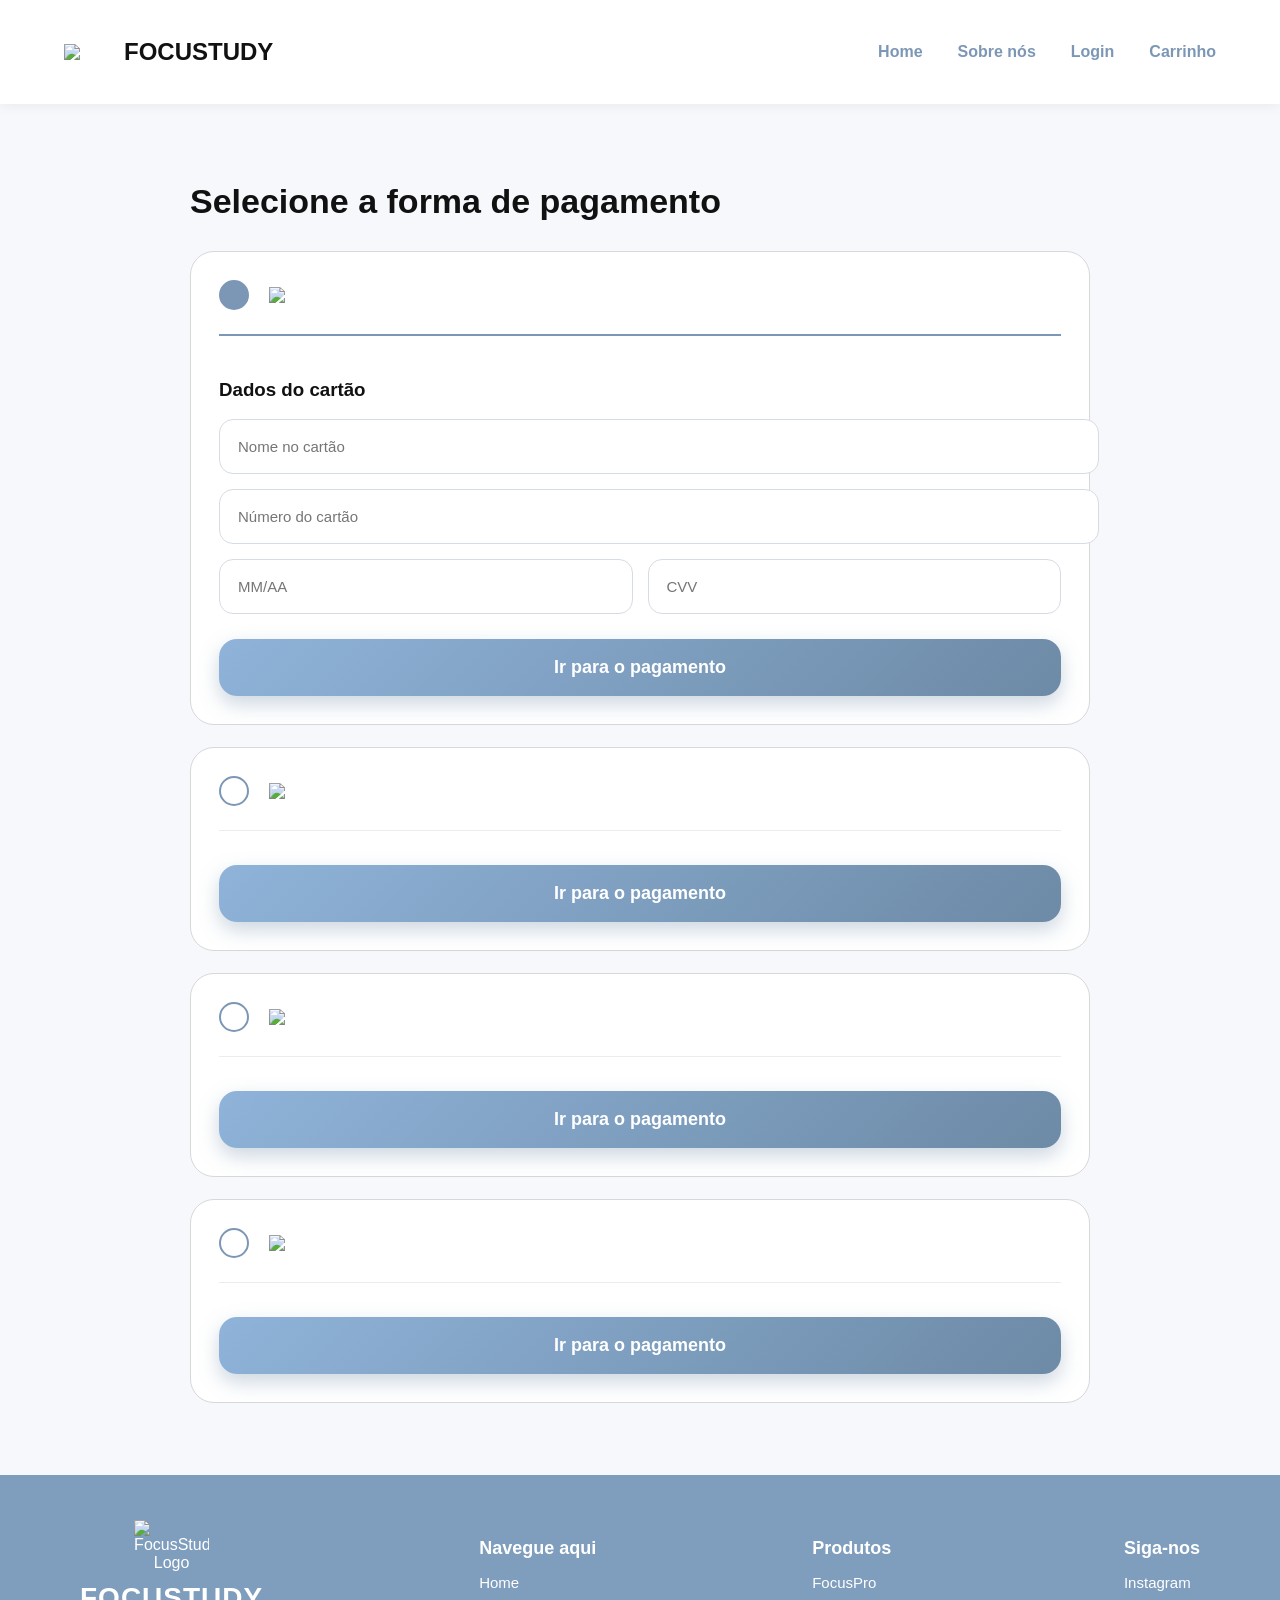
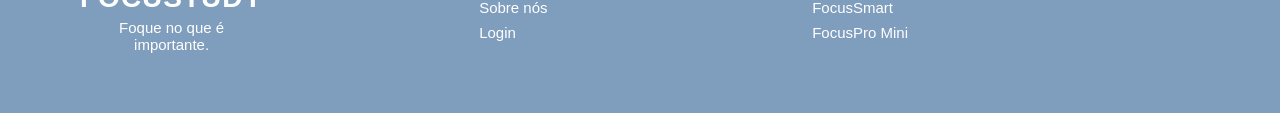
==== finalizar.html @ 6722fda0 "Espaçamento no botão de adicionar ao carrinho" ====
<!DOCTYPE html>
<html lang="pt-br">
<head>
<meta charset="UTF-8">
<title>Finalizar</title>
<link rel="stylesheet" href="style.css">
<link href="https://fonts.googleapis.com/css2?family=Material+Symbols+Outlined" rel="stylesheet" />
</head>
 
<body>
 
<header class="header1">

<div class="header2">

<a href="index.html" class="header3">

<img
src="https://image2url.com/r2/default/images/1775747721974-1a7423b3-3193-44bb-9f19-59d77fd66a60.png"
class="header4">

<h2>
FOCUSTUDY
</h2>

</a>

<nav class="header5">

<a href="index.html">
Home
</a>

<a href="sobrenos.html">
Sobre nós
</a>

<a href="login.html">
Login
</a>

<a href="carrinho.html">
Carrinho
</a>

</nav>

</div>

</header>

 
<section class="final1">

<div class="final2">

<h2 class="finalTitulo">
Selecione a forma de pagamento
</h2>

<form action="finalizarcompra2.html">

<!-- CARTÃO -->

<label class="payBox">

<input
type="radio"
name="pagamento"
checked
class="radioInput">

<div class="payTop">

<div class="radioCustom"></div>

<div class="payImgs">

<img
src="https://cdn.phototourl.com/member/2026-05-28-a95327ff-5bb4-49ed-b5f1-e900c1433344.png"
class="payImg">


</div>

</div>

<div class="payContent">

<h3>
Dados do cartão
</h3>

<input
type="text"
placeholder="Nome no cartão"
required>

<input
type="text"
placeholder="Número do cartão"
required>

<div class="linhaPay">

<input
type="text"
placeholder="MM/AA"
required>

<input
type="text"
placeholder="CVV"
required>

</div>

<button
type="button"
class="payBtn"
onclick="window.location.href='finalizarcompra2.html'">

Ir para o pagamento

</button>

</div>

</label>

<!-- PIX -->

<label class="payBox">

<input
type="radio"
name="pagamento"
class="radioInput">

<div class="payTop">

<div class="radioCustom"></div>

<div class="payImgs">

<img
src="https://cdn.phototourl.com/member/2026-05-28-9f060eee-b163-490e-8f22-2beee12bfef0.png"
class="payImg">


</div>

</div>

<div class="payContent">

<button
type="button"
class="payBtn"
onclick="window.location.href='qrcode.html'">

Ir para o pagamento

</button>

</div>

</label>

<!-- PAYPAL -->

<label class="payBox">

<input
type="radio"
name="pagamento"
class="radioInput">

<div class="payTop">

<div class="radioCustom"></div>

<div class="payImgs">

<img
src="https://cdn.phototourl.com/member/2026-05-28-2b89ede1-9bfa-4c7f-a472-0168a4b62f0a.png"
class="payImg">

</div>

</div>

<div class="payContent">

<button
type="button"
class="payBtn"
onclick="window.location.href='qrcode.html'">

Ir para o pagamento

</button>

</div>

</label>

<!-- BOLETO -->

<label class="payBox">

<input
type="radio"
name="pagamento"
class="radioInput">

<div class="payTop">

<div class="radioCustom"></div>

<div class="payImgs">

<img
src="https://cdn.phototourl.com/member/2026-05-28-5e179c62-6ebf-4b62-8ef7-0dda43abeba9.png"
class="payImg">

</div>

</div>

<div class="payContent">

<button
type="button"
class="payBtn"
onclick="window.location.href='boleto.html'">

Ir para o pagamento

</button>

</div>

</label>


</form>

</div>

</section>
 
<footer class="footer">
  <div class="footer-container">

    <!-- Logo -->
    <div class="footer-logo">
      <img src="https://image2url.com/r2/default/images/1775747721974-1a7423b3-3193-44bb-9f19-59d77fd66a60.png" alt="FocusStudy Logo">
      <h2>FOCUSTUDY</h2>
      <p>
    Foque no que é <br>
    <span>importante.</span>
  </p>
    </div>

    <!-- Navegação -->
    <div class="footer-links">
      <h3>Navegue aqui</h3>
      <a href="index.html">Home</a>
      <a href="sobrenos.html">Sobre nós</a>
      <a href="login.html">Login</a>
    </div>

    <!-- Produtos -->
    <div class="footer-links">
      <h3>Produtos</h3>
      <a href="visualizador1.html">FocusPro</a>
      <a href="visualizador2.html">FocusSmart</a>
      <a href="visualizador3.html">FocusPro Mini</a>
    </div>

    <!-- Redes Sociais -->
    <div class="footer-links">
      <h3>Siga-nos</h3>
      <a href="https://www.instagram.com/ffocustudy?igsh=MXkwdmdidjVpazJoOA==">Instagram</a>
    </div>

  </div>
</footer>

<script src="script.js"></script>

</body>
</html>
---- style.css ----
body{
    margin:0;
    font-family:Arial, Helvetica, sans-serif;
    background:#f6f8fb;
}

.login1,
.cadastro1{
    margin:0;
    padding:0;
    min-height:100vh;

    display:flex;
    justify-content:center;
    align-items:center;

    overflow:hidden;

    background:
    linear-gradient(135deg,#6d8aa6,#9bb8d3);

    font-family:Arial, Helvetica, sans-serif;

    position:relative;
}

.login2,
.cadastro2{
    width:300px;
    height:300px;

    background:white;

    opacity:0.1;

    border-radius:50%;

    position:absolute;

    top:-100px;
    left:-100px;
}

.login3,
.cadastro3{
    width:250px;
    height:250px;

    background:white;

    opacity:0.1;

    border-radius:50%;

    position:absolute;

    bottom:-80px;
    right:-80px;
}

.login4,
.cadastro4{
    width:100%;
    max-width:430px;

    background:white;

    padding:45px;

    border-radius:30px;

    text-align:center;

    box-shadow:0 10px 40px rgba(0,0,0,0.2);

    z-index:2;
}

.login5,
.cadastro5{
    display:flex;
    align-items:center;
    justify-content:center;
    gap:15px;
}

.login6,
.cadastro6{
    width:65px;
}

.login5 h1,
.cadastro5 h1{
    color:#4a6b8a;
}

.login7,
.cadastro7{
    color:#777;
    margin-bottom:25px;
}

.login8,
.cadastro8{
    color:#666;
    margin-bottom:25px;
}

.login9,
.cadastro9{
    position:relative;
    margin-bottom:20px;
}

.login10{
    position:absolute;
    left:15px;
    top:14px;
    color:#888;
}

.login11,
.cadastro10{
    width:100%;

    padding:16px 16px 16px 50px;

    border-radius:14px;

    border:1px solid #ccc;

    box-sizing:border-box;

    outline:none;

    transition:0.3s;
}

.login11:focus,
.cadastro10:focus{
    border-color:#6d8aa6;
    box-shadow:0 0 10px rgba(109,138,166,0.3);
}

.login12,
.cadastro11{
    position:absolute;

    right:15px;
    top:15px;

    cursor:pointer;
    color:gray;
}

.login13,
.cadastro12{
    width:100%;

    padding:16px;

    border:none;

    border-radius:15px;

    background:
    linear-gradient(135deg,#6d8aa6,#8fb3d9);

    color:white;

    font-size:16px;

    cursor:pointer;

    transition:0.3s;
}

.login13:hover,
.cadastro12:hover{
    transform:translateY(-2px);
}

.login14,
.cadastro13{
    width:100%;
    height:1px;
    background:#ddd;
    margin:25px 0;
}

.login15,
.cadastro14{
    color:#666;
}

.login15 a,
.cadastro14 a{
    text-decoration:none;
    color:#4a6b8a;
    font-weight:bold;
}

.login16,
.cadastro15{
    margin-top:20px;
    color:#999;
    font-size:13px;
}

@media(max-width:480px){

.login4,
.cadastro4{
    width:85%;
    padding:35px 25px;
}

.login6,
.cadastro6{
    width:50px;
}

.login5 h1,
.cadastro5 h1{
    font-size:24px;
}

}

.footer {
  background-color: #7f9dbc;
  padding: 45px 80px;
  color: white;
  font-family: Arial, sans-serif;
}

.footer-container {
  display: flex;
  justify-content: space-between;
  align-items: flex-start;
  flex-wrap: wrap;
  gap: 50px;
}

/* LOGO */

.footer-logo {
  display: flex;
  flex-direction: column;
  align-items: center;
  text-align: center;
}

.footer-logo img {
  width: 75px;
  margin-bottom: 10px;
}

.footer-logo h2 {
  font-size: 28px;
  margin: 0;
  font-weight: bold;
  letter-spacing: 1px;
}

.footer-logo p {
  margin-top: 5px;
  font-size: 15px;
}

/* LINKS */

.footer-links {
  display: flex;
  flex-direction: column;
}

.footer-links h3 {
  margin-bottom: 15px;
  font-size: 18px;
  font-weight: bold;
}

.footer-links a {
  color: white;
  text-decoration: none;
  margin-bottom: 8px;
  font-size: 15px;
  transition: 0.3s;
}

.footer-links a:hover {
  opacity: 0.8;
}

/* RESPONSIVO */

@media (max-width: 768px) {

  .footer {
    padding: 40px 30px;
  }

  .footer-container {
    flex-direction: column;
    align-items: center;
    text-align: center;
  }

  .footer-links {
    align-items: center;
  }
}

.header1{
    background:white;
    box-shadow:0 2px 12px rgba(0,0,0,0.06);
    position:sticky;
    top:0;
    z-index:999;
}

.header2{
    width:90%;
    margin:auto;

    display:flex;
    justify-content:space-between;
    align-items:center;

    padding:18px 0;
}

.header3{
    display:flex;
    align-items:center;
    gap:10px;

    text-decoration:none;
    color:#111;
}

.header4{
    width:50px;
    object-fit:contain;
}

.header5{
    display:flex;
    align-items:center;
    gap:35px;
}

.header5 a{
    text-decoration:none;
    color:#7c97b6;
    font-weight:600;
    transition:0.3s;
}

.header5 a:hover{
    color:#4d6f96;
    transform:translateY(-2px);
}

.home1{
    width:90%;
    margin:auto;

    min-height:90vh;

    display:flex;
    justify-content:space-between;
    align-items:center;

    gap:40px;

    overflow:hidden;
}

.home2{
    width:42%;
    z-index:2;
}

.home3{
    color:#7c97b6;
    font-weight:bold;
    font-size:15px;
}

.home4{
    font-size:72px;
    line-height:1.08;
    color:#1b1b1b;
    margin:15px 0;
}

.home5{
    color:#666;
    line-height:1.8;
    width:80%;
    font-size:16px;
}

.home6{
    border:none;

    background:
    linear-gradient(
    135deg,
    #8fb3d9,
    #6d8aa6
    );

    color:white;

    padding:18px 35px;

    border-radius:50px;

    cursor:pointer;

    margin-top:20px;

    font-size:16px;
    font-weight:bold;

    transition:0.3s;

    box-shadow:
    0 8px 20px
    rgba(109,138,166,0.35);
}

.home6:hover{
    transform:translateY(-4px);
}

.home7{
    width:58%;

    display:flex;
    justify-content:flex-end;
    align-items:center;
}

.home8{
    width:120%;
    max-width:none;

    object-fit:contain;

    transform:translateX(40px);
}

.home9{
    width:95%;
    margin:auto;
    padding:70px 0;
}

.home10{
    text-align:center;
}

.home11{
    font-size:38px;
    color:#111;
    margin-bottom:10px;
}

.home12{
    color:#666;
    font-size:15px;
}

.home13{
    background:#dce4ee;

    border-radius:30px;

    padding:60px 40px;

    margin-top:25px;

    display:flex;
    justify-content:center;
    align-items:flex-end;

   

    flex-wrap:wrap;
}

.home14{
    width:100%;
    max-width:450px;

    object-fit:contain;

    transition:0.35s;

    cursor:pointer;

}


.home14:hover{
    transform:translateY(-8px);
}

.home15{
    width:88%;
    margin:45px auto 0;

    background:#dce4ee;

    border-radius:25px;

    display:flex;
    justify-content:space-around;
    align-items:center;

    padding:25px;

}

.home16{
    display:flex;
    align-items:flex-start;
    gap:12px;
}

.home17{
    width:100px;
    height:auto;
    object-fit:contain;
}

.home16 h3{
    margin:0;
    color:#111;
}

.home16 p{
    color:#555;
    font-size:13px;
    line-height:1.5;
    margin-top:5px;
}

.home18{
    text-align:center;
    margin-top:25px;
}

.home18 p{
    background:#dce4ee;

    display:inline-block;

    padding:10px 30px;

    border-radius:30px;

    font-weight:bold;
}

.home19{
    margin-top:35px;

    display:flex;
    justify-content:center;
    flex-wrap:wrap;

    gap:20px;
}

.home20{
    border:none;

    background:
    linear-gradient(
    135deg,
    #8fb3d9,
    #6d8aa6
    );

    color:white;

    padding:18px 30px;

    border-radius:18px;

    cursor:pointer;

    font-size:16px;
    font-weight:bold;

    transition:0.3s;

    box-shadow:
    0 8px 20px
    rgba(109,138,166,0.35);
}

.home20:hover{
    transform:translateY(-4px);
}

@media(max-width:1100px){

.home4{
    font-size:58px;
}

.home8{
    width:115%;
}

.home15{
    flex-wrap:wrap;
}

}

@media(max-width:900px){

.header2{
    flex-direction:column;
    gap:18px;
    text-align:center;
}

.header5{
    flex-wrap:wrap;
    justify-content:center;
    gap:20px;
}

.produto-card{
    display:flex;
    flex-direction:column;
    align-items:center;

    text-decoration:none;

    min-width:280px;

    transition:0.35s;

    cursor:pointer;
}

.produto-card:hover{
    transform:translateY(-10px);
}

.produto-nome{
    margin-top:15px;

    font-size:22px;
    font-weight:bold;

    color:#1b1b1b;
}

.home1{
    flex-direction:column;

    text-align:center;

    min-height:auto;

    padding:60px 0;
}

.home2{
    width:100%;
}

.home7{
    width:100%;
    justify-content:center;
}

.home8{
    width:95%;
    max-width:700px;

    transform:none;
}

.home4{
    font-size:52px;
}

.home5{
    width:100%;
    max-width:700px;
    margin:auto;
}

.home13{
    gap:25px;
}

.home14{
    max-width:300px;
}

.home15{
    width:100%;

    flex-direction:column;

    align-items:flex-start;
}

.home19{
    flex-direction:column;
    align-items:center;
}

.home20{
    width:100%;
    max-width:320px;
}

.footer-grid{
    grid-template-columns:1fr 1fr;
    gap:30px;
}

.copy{
    flex-direction:column;
    text-align:center;
    gap:10px;
}

}

@media(max-width:600px){

body{
    overflow-x:hidden;
}

.header2{
    width:92%;
}

.header3 h2{
    font-size:20px;
}

.header5{
    gap:15px;
}

.header5 a{
    font-size:15px;
}

.home1{
    width:92%;
    padding:40px 0;
}

.home3{
    font-size:14px;
}

.home4{
    font-size:38px;
    line-height:1.15;
}

.home5{
    font-size:15px;
    line-height:1.7;
}

.home6{
    width:100%;
    max-width:320px;
}

.home8{
    width:100%;
}

.home11{
    font-size:30px;
}

.home12{
    font-size:14px;
}

.home13{
    padding:35px 20px;
}

.home14{
    max-width:190px;
}

.home15{
    padding:22px;
}

.home16{
    width:100%;

    align-items:center;

    text-align:center;

    flex-direction:column;
}

.home16 p{
    font-size:14px;
}

.home18 p{
    font-size:15px;
}

.home20{
    width:100%;
    max-width:300px;
}

.footer-grid{
    grid-template-columns:1fr;
    text-align:center;
}

.social{
    text-align:center;
}

.copy{
    text-align:center;
}

}

/* SOBRE NÓS */

.sobre1{
    width:90%;
    margin:auto;
    padding:70px 0;
}

.sobre2{
    display:flex;
    justify-content:space-between;
    align-items:center;

    gap:70px;

    margin-bottom:70px;
}

.sobre3{
    width:42%;
}

.sobre4{
    color:#7c97b6;
    font-weight:bold;
    margin-bottom:20px;
}

.sobre5{
    font-size:60px;
    line-height:1.1;
    color:#111;

    margin-bottom:25px;
}

.sobre5 span{
    color:#7c97b6;
}

.sobre6{
    color:#666;
    line-height:1.9;
    font-size:16px;
    margin-bottom:20px;
}

.sobre7{
    width:58%;
}

.sobre8{
    width:100%;
    border-radius:30px;
    object-fit:cover;
}

.sobre9{
    display:flex;
    justify-content:center;
    gap:25px;

    flex-wrap:wrap;

    margin-bottom:70px;
}

.sobre10{
    flex:1;
    min-width:280px;
}

.sobre11{
    background:white;

    border:1px solid #d8d8d8;

    border-radius:22px;

    padding:35px 28px;

    box-shadow:
    0 5px 18px rgba(0,0,0,0.05);

    height:100%;
}

.sobre12{
    width:70px;
    margin-bottom:25px;
}

.sobre11 h3{
    color:#7c97b6;
    margin-bottom:15px;
}

.sobre11 p{
    color:#666;
    line-height:1.7;
}

.sobre13{
    background:#dce4ee;

    border-radius:25px;

    padding:50px;

    display:flex;
    justify-content:space-between;
    align-items:center;

    gap:40px;
}

.sobre14{
    display:flex;
    align-items:center;
    gap:25px;

    width:45%;
}

.sobre15{
    width:95px;
}

.sobre14 h2{
    font-size:34px;
    color:#111;

    line-height:1.2;

    margin-bottom:15px;
}

.sobre14 p{
    color:#666;
    line-height:1.7;
}

.sobre16{
    width:50%;
    text-align:right;
}

.sobre17{
    width:100%;
    max-width:450px;
}

@media(max-width:1000px){

.sobre2{
    flex-direction:column;
}

.sobre3,
.sobre7{
    width:100%;
}

.sobre3{
    text-align:center;
}

.sobre5{
    font-size:48px;
}

.sobre13{
    flex-direction:column;
    text-align:center;
}

.sobre14{
    width:100%;
    flex-direction:column;
}

.sobre16{
    width:100%;
    text-align:center;
}

}

@media(max-width:700px){

.sobre5{
    font-size:40px;
}

.sobre13{
    padding:35px 25px;
}

.sobre14 h2{
    font-size:28px;
}

}


.vis1{
    width:90%;
    margin:80px auto;

    display:flex;
    justify-content:center;
    align-items:center;

    gap:80px;

    flex-wrap:wrap;
}

.vis2{
    flex:1;
    display:flex;
    justify-content:center;
}

.vis3{
    width:200%;
    max-width:1250px;
    object-fit:contain;
}

.vis4{
    flex:1;
    max-width:500px;
}


.vis8{
     width:100%;

    padding:16px;

    border:none;

    border-radius:15px;

    background:
    linear-gradient(135deg,#6d8aa6,#8fb3d9);

    color:white;

    font-size:16px;

    cursor:pointer;

}

.visBadge{
    display:inline-block;

    background:#dce4ee;

    padding:10px 18px;

    border-radius:40px;

    font-weight:bold;
}

.visTitulo{
    font-size:52px;
    margin:20px 0 10px;
}

.visCategoria{
    color:#777;
}

.visNota{
    margin:25px 0;
}

.visPreco{
    font-size:42px;
    margin-bottom:8px;
}

.visParcelamento{
    color:#777;
}

.visPagamento{
    margin-top:35px;
}

.visMetodo{
    display:flex;
    align-items:center;
    gap:12px;

    margin-top:15px;
}

.visIcone{
    width:35px;
}

.visSubtitulo{
    margin-top:35px;
}

.visModelos{
    display:flex;
    gap:18px;
    margin-top:20px;
}

.modelo{
    width:85px;
    height:85px;

    border:2px solid #ddd;
    border-radius:20px;

    display:flex;
    justify-content:center;
    align-items:center;

    transition:0.3s;
}

.modelo img{
    width:65%;
}

.modelo:hover{
    transform:translateY(-4px);
}


.visComprar{
    margin-top:35px;

    width:100%;

    border:none;

    padding:22px;

    border-radius:20px;

    cursor:pointer;

    color:white;

    font-size:18px;
    font-weight:bold;

    background:
    linear-gradient(
    135deg,
    #8fb3d9,
    #6d8aa6
    );
}

.visDescricao{
    margin-top:40px;
}

.visDescricao ul{
    line-height:2;
}

.linhaProdutos{
    width:90%;
    margin:80px auto;
}

.linhaGrid{
    display:flex;
    justify-content:center;
    gap:35px;

    flex-wrap:wrap;

    margin-top:30px;
}

.linhaCard{
    width:320px;

    background:#dce4ee;

    border-radius:30px;

    padding:35px;

    transition:0.3s;
}

.linhaCard img{
    width:100%;
    border-radius: 15px;
    flex-wrap: center;
}

.linhaCard:hover{
    transform:translateY(-8px);
}

@media(max-width:900px){

.visTitulo{
    font-size:40px;
}

.visPreco{
    font-size:34px;
}

.vis3{
    max-width:450px;
}

}

.entrega1 {
    width: 90%;
    margin: 30px auto;
}

.entrega2 {
    border: 1px solid #ccc;
    padding: 10px;
    border-radius: 10px;
    display: flex;
    align-items: center;
    gap: 10px;
}

.entrega3 {
    display: flex;
    gap: 20px;
    margin-top: 20px;
    align-items: flex-start;
}

.entrega4 {
    width: 20%;
    background: #f2f2f2;
    padding: 15px;
    border-radius: 10px;
}

.entrega5 {
    width: 100%;
    height: 120px;
    object-fit: contain;
}


.entrega6,
.entrega7 {
    width: 30%;
    display: flex;
    flex-direction: column;
    gap: 10px;
}

.entrega6 input,
.entrega7 input {
    padding: 8px;
    border-radius: 5px;
    border: 1px solid #ccc;
}
.entrega8 {
    margin-top: 20px;
    padding: 10px;
    background: #6d8aa6;
    color: white;
    border: none;
    border-radius: 5px;
    cursor: pointer;
}


.compra1 {
    width: 90%;
    margin: 30px auto;
}

.compra2 {
    border: 1px solid #ccc;
    padding: 10px;
    border-radius: 10px;
    display: flex;
    align-items: center;
    gap: 10px;
}

.compra3 {
    display: flex;
    gap: 20px;
    margin-top: 20px;
}

.compra4 {
    width: 20%;
    background: #f2f2f2;
    padding: 15px;
    border-radius: 10px;
}

.compra5 {
    width: 100%;
    height: 120px;
    object-fit: contain;
}

.compra6, .compra7 {
    width: 30%;
    display: flex;
    flex-direction: column;
    gap: 10px;
}

.compra8 {
    margin-top: 20px;
    padding: 10px;
    background: #6d8aa6;
    color: white;
    border: none;
    border-radius: 5px;
    cursor: pointer;
}

/* CARRINHO */

.car1{
    width:90%;
    margin:auto;
    padding:70px 0;
}

.car2{
    display:flex;
    gap:40px;
    align-items:flex-start;
}

.car3{
    flex:2;
}

.car3 h1{
    font-size:42px;
    margin-bottom:30px;
}

.car7{
    background:#eef3f8;
    border-radius:30px;
    padding:30px;

    display:flex;
    align-items:center;
    justify-content:space-between;
    gap:30px;
}

.car8{
    display:flex;
    align-items:center;
    gap:25px;
}

.car9{
    width:220px;
    cursor:pointer;
    transition:0.3s;
}

.car9:hover{
    transform:scale(1.03);
}

.car10 h2{
    margin-bottom:10px;
    color:#111;
}

.car10 p{
    color:#666;
}

.car11{
    display:flex;
    align-items:center;
    gap:12px;
    margin-top:20px;
}

.car12{
    width:45px;
    height:45px;

    border:none;

    background:#7c97b6;
    color:white;

    border-radius:12px;
    font-size:24px;
    cursor:pointer;
}

.car13{
    font-size:22px;
    font-weight:bold;
    width:40px;
    text-align:center;
}

.car14{
    font-size:28px;
    font-weight:bold;
    color:#111;
}

.car4{
    width:350px;

    background:#eef3f8;

    border-radius:30px;

    padding:30px;

    position:sticky;
    top:30px;
}

.car4 h3{
    font-size:28px;
    margin-bottom:25px;
}

.car5{
    display:flex;
    justify-content:space-between;

    margin-bottom:20px;
}

.car6{
    width:100%;
    border:none;

    background:
    linear-gradient(
    135deg,
    #8fb3d9,
    #6d8aa6
    );

    color:white;

    padding:18px;

    border-radius:18px;

    font-size:18px;
    font-weight:bold;

    cursor:pointer;
}

.car15{
    color:#888;
    font-size:15px;
}

@media(max-width:900px){

.car2{
    flex-direction:column;
}

.car4{
    width:100%;
    position:static;
}

.car7{
    flex-direction:column;
    text-align:center;
}

.car8{
    flex-direction:column;
}

.car9{
    width:180px;
}

}

/* COMPRADADOSVISU */

.dados1{
    width:92%;
    margin:auto;
    padding:50px 0;
}

.dadosTitulo{
    background:#eef3f8;
    padding:25px;
    border-radius:20px;
    margin-bottom:35px;
}

.dadosTitulo h1{
    font-size:42px;
    color:#111;
}

.dadosTitulo span{
    color:#7c97b6;
    font-size:24px;
}

.dadosTitulo p{
    color:#666;
}

.dados2{
    display:flex;
    gap:30px;
    align-items:flex-start;
}

.dadosResumo{
    width:320px;

    background:#eef3f8;

    border-radius:25px;

    padding:30px;
}

.dadosResumo h2{
    margin-bottom:20px;
}

.dadosProduto{
    display:flex;
    gap:20px;
    align-items:center;

    padding-bottom:20px;
    border-bottom:1px solid #d2dce8;
    margin-bottom:20px;
}

.dadosProduto img{
    width:100px;
}

.dadosLinha{
    display:flex;
    justify-content:space-between;
    margin-top:20px;
}

.dadosSegura{
    margin-top:35px;
    background:white;
    border-radius:20px;
    padding:20px;
}

.dadosSegura h3{
    color:#7c97b6;
}

.dadosForm{
    flex:1;
    display:flex;
    gap:25px;
}

.dadosBloco{
    flex:1;

    background:#eef3f8;

    border-radius:25px;

    padding:30px;

    display:flex;
    flex-direction:column;
}

.dadosBloco h2{
    margin-bottom:20px;
}

.dadosBloco label{
    font-weight:bold;
    margin-top:15px;
    margin-bottom:8px;
}

.dadosBloco input{
    border:1px solid #ccd5df;
    border-radius:14px;
    padding:16px;
    font-size:15px;
}

.dadosBloco input:focus{
    outline:none;
    border-color:#7c97b6;
}

.dadosBotao{
    margin-top:35px;

    border:none;

    background:
    linear-gradient(
    135deg,
    #8fb3d9,
    #6d8aa6
    );

    color:white;

    padding:20px 60px;

    border-radius:18px;

    font-size:18px;
    font-weight:bold;

    cursor:pointer;
}

@media(max-width:1000px){

.dados2{
    flex-direction:column;
}

.dadosResumo{
    width:100%;
}

.dadosForm{
    width:100%;
    flex-direction:column;
}

}

/* FINALIZARCOMPRA2 */

.fim1{
    min-height:100vh;

    display:flex;
    justify-content:center;
    align-items:center;

    padding:30px;
}

.fim2{
    background:
    linear-gradient(
    135deg,
    #8fb3d9,
    #6d8aa6
    );

    width:100%;
    max-width:520px;

    border-radius:35px;

    padding:60px 40px;

    text-align:center;

    box-shadow:
    0 15px 35px
    rgba(109,138,166,0.35);
}

.fim3{
    color:white;
    font-size:42px;
    margin-bottom:20px;
}

.fim4{
    color:white;
    font-size:18px;
    margin-bottom:10px;
}

.fim5{
    color:white;
    font-size:34px;
    margin-bottom:35px;
}

.fim6{
    border:none;

    background:white;

    color:#6d8aa6;

    padding:18px 35px;

    border-radius:18px;

    cursor:pointer;

    font-size:18px;
    font-weight:bold;

    transition:.3s;
}

.fim6:hover{
    transform:translateY(-4px);
}

@media(max-width:600px){

.fim2{
    padding:45px 25px;
}

.fim3{
    font-size:32px;
}

.fim5{
    font-size:26px;
}

.fim6{
    width:100%;
}

}

/* FINALIZAR */

.final1{
    width:92%;
    margin:auto;
    padding:50px 0;
}

.final2{
    width:100%;
    max-width:900px;
    margin:auto;
}

.finalTitulo{
    font-size:34px;
    color:#111;
    margin-bottom:30px;
}

.payBox{
    display:block;

    background:white;

    border:1px solid #d8d8d8;

    border-radius:24px;

    padding:28px;

    margin-bottom:22px;

    cursor:pointer;

    transition:.3s;
}

.payBox:hover{
    transform:translateY(-3px);
}

.radioInput{
    display:none;
}

.payTop{
    display:flex;
    align-items:center;
    gap:20px;
}

.radioCustom{
    width:26px;
    height:26px;

    border-radius:50%;

    border:2px solid #7c97b6;

    flex-shrink:0;

    transition:.3s;
}

.radioInput:checked
+ .payTop
.radioCustom{
    background:#7c97b6;
}

.radioInput:checked
+ .payTop
+ .payContent{
    border-top:2px solid #7c97b6;
}

.payImgs{
    display:flex;
    align-items:center;
    gap:18px;
    flex-wrap:wrap;
}

.payImg{
    width:90px;
    object-fit:contain;
}

.payContent{
    margin-top:24px;
    padding-top:24px;
    border-top:1px solid #ececec;
}

.payContent h3{
    margin-bottom:18px;
    color:#111;
}

.payContent input{
    width:100%;

    padding:18px;

    border-radius:14px;

    border:1px solid #d6dce4;

    outline:none;

    font-size:15px;

    margin-bottom:15px;
}

.payContent input:focus{
    border:1px solid #7c97b6;
}

.linhaPay{
    display:flex;
    gap:15px;
}

/* BOTÃO DOS BOX */

.payBtn{
    width:100%;

    border:none;

    background:
    linear-gradient(
    135deg,
    #8fb3d9,
    #6d8aa6
    );

    color:white;

    padding:18px;

    border-radius:18px;

    font-size:18px;
    font-weight:bold;

    cursor:pointer;

    transition:.3s;

    margin-top:10px;

    box-shadow:
    0 8px 20px
    rgba(109,138,166,0.35);
}

.payBtn:hover{
    transform:translateY(-4px);
}

.finalBtn{
    width:100%;

    margin-top:15px;

    border:none;

    background:
    linear-gradient(
    135deg,
    #8fb3d9,
    #6d8aa6
    );

    color:white;

    padding:22px;

    border-radius:20px;

    font-size:20px;
    font-weight:bold;

    cursor:pointer;

    transition:.3s;

    box-shadow:
    0 8px 20px
    rgba(109,138,166,0.35);
}

.finalBtn:hover{
    transform:translateY(-4px);
}

@media(max-width:800px){

.finalTitulo{
    text-align:center;
    font-size:28px;
}

.payImgs{
    justify-content:center;
}

.payTop{
    flex-direction:column;
}

.linhaPay{
    flex-direction:column;
}

.payImg{
    width:75px;
}

.payBox{
    padding:22px;
}

}

.login5{
    text-decoration:none;
    color:#111;
}

.cadastro5{
    text-decoration:none;
    color:#111;
}
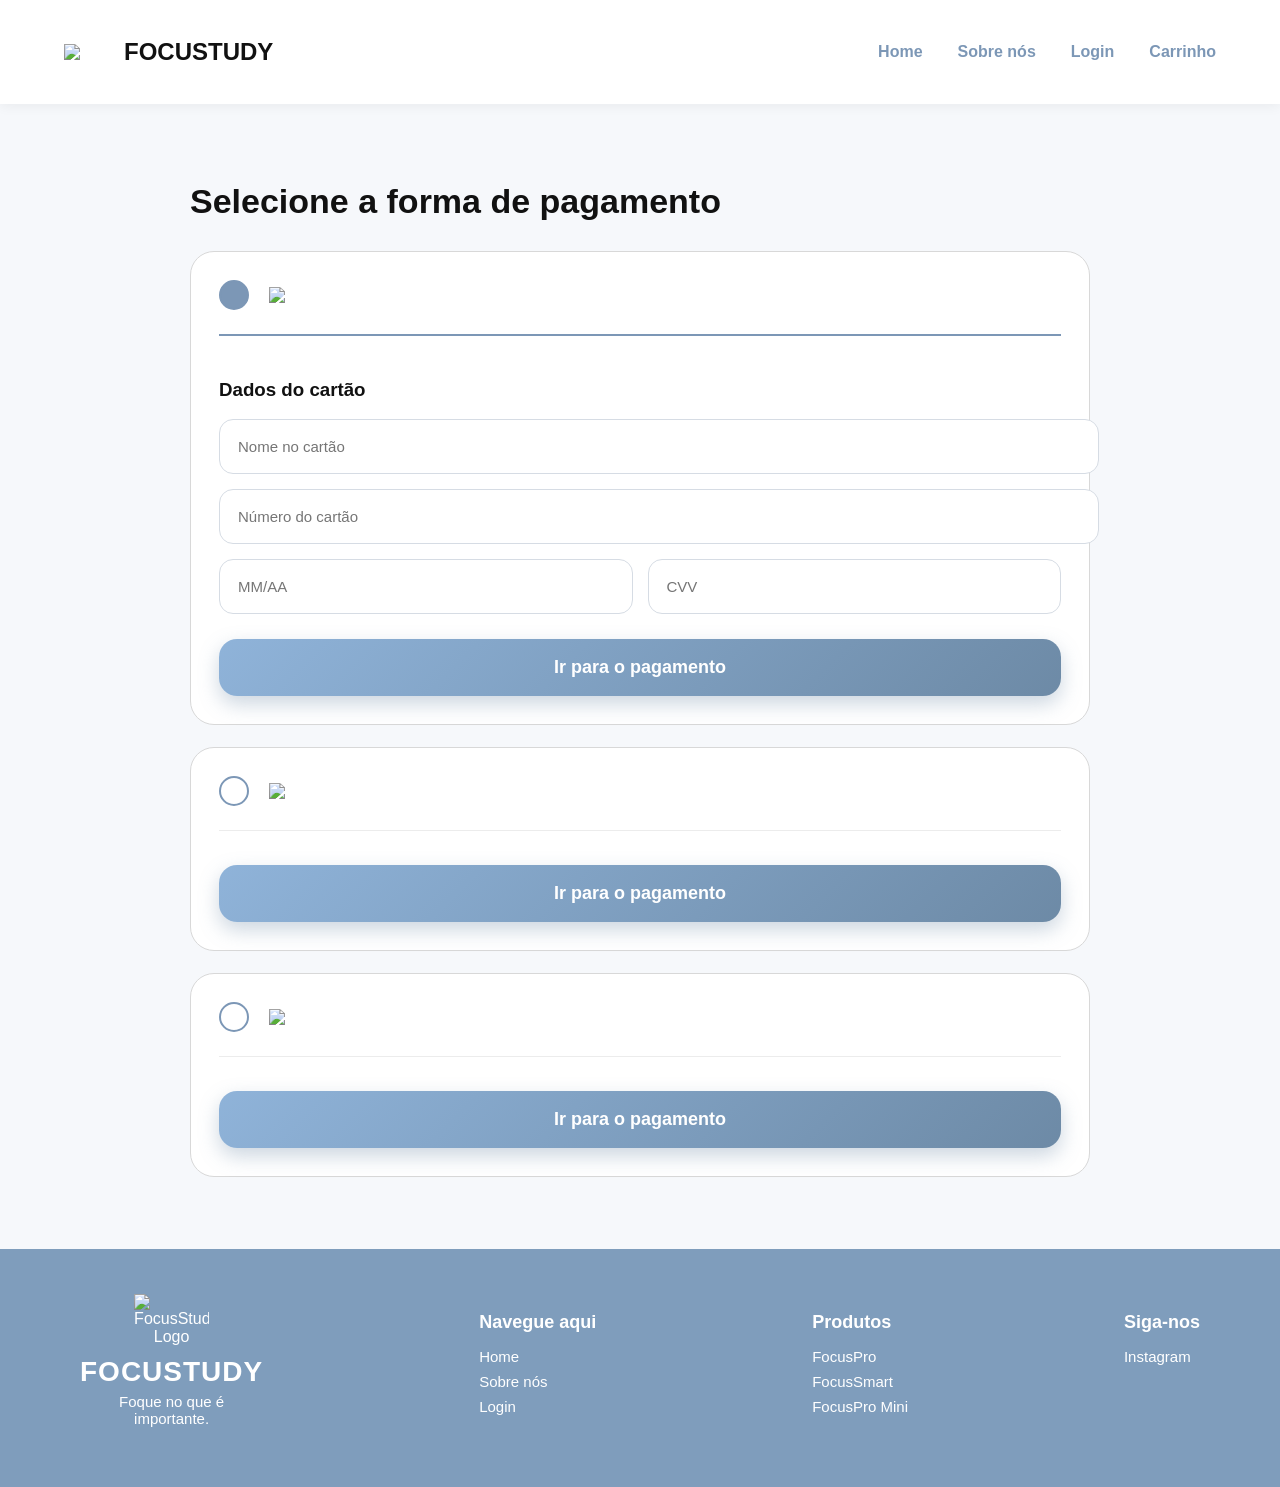
==== commit b54f37bd: "Página para o pagamento do pix adicionado e remoção do Paypal nas formas de pagamento" ====
--- a/finalizar.html
+++ b/finalizar.html
@@ -167,43 +167,6 @@
 
 </label>
 
-<!-- PAYPAL -->
-
-<label class="payBox">
-
-<input
-type="radio"
-name="pagamento"
-class="radioInput">
-
-<div class="payTop">
-
-<div class="radioCustom"></div>
-
-<div class="payImgs">
-
-<img
-src="https://cdn.phototourl.com/member/2026-05-28-2b89ede1-9bfa-4c7f-a472-0168a4b62f0a.png"
-class="payImg">
-
-</div>
-
-</div>
-
-<div class="payContent">
-
-<button
-type="button"
-class="payBtn"
-onclick="window.location.href='qrcode.html'">
-
-Ir para o pagamento
-
-</button>
-
-</div>
-
-</label>
 
 <!-- BOLETO -->
 
--- a/style.css
+++ b/style.css
@@ -1102,6 +1102,8 @@
     font-size:16px;
 
     cursor:pointer;
+
+    margin: 25px;
 
 }
 
@@ -1557,6 +1559,21 @@
 
 }
 
+.carVazio{
+    background:#eef3f8;
+
+    border-radius:30px;
+
+    padding:50px 30px;
+
+    text-align:center;
+
+    color:#6d8aa6;
+
+    font-size:22px;
+    font-weight:bold;
+}
+
 /* COMPRADADOSVISU */
 
 .dados1{
@@ -2050,4 +2067,204 @@
 .cadastro5{
     text-decoration:none;
     color:#111;
+}
+
+.boletopagamento1{
+    width:100%;
+    min-height:100vh;
+
+    display:flex;
+    justify-content:center;
+    align-items:center;
+
+    padding:10px;
+
+    background:#f5f7fa;
+}
+
+.boletopagamento2{
+    width:100%;
+    max-width:650px;
+
+    background:#ffffff;
+
+    padding:40px;
+
+    border-radius:20px;
+
+    text-align:center;
+
+    box-shadow:0 10px 30px rgba(0,0,0,0.08);
+}
+
+.boletopagamento3{
+    width:100%;
+    max-width:500px;
+
+    margin:25px auto;
+
+    display:block;
+}
+
+.boletopagamento4{
+    color:#666;
+
+    font-size:15px;
+
+    line-height:1.6;
+}
+
+.boletopagamento6{
+    margin-top:20px;
+
+    padding:15px;
+
+    background:#f3f3f3;
+
+    border-radius:10px;
+
+    font-size:14px;
+
+    font-weight:600;
+
+    word-break:break-all;
+}
+
+.boletopagamento9{
+    margin-top:15px;
+
+    padding:12px 25px;
+
+    border:none;
+
+    border-radius:10px;
+
+    background:#4CAF50;
+
+    color:white;
+
+    font-size:15px;
+
+    font-weight:600;
+
+    cursor:pointer;
+
+    transition:0.3s;
+}
+
+.boletopagamento9:hover{
+    transform:translateY(-2px);
+}
+
+.boletopagamento8{
+    margin-top:25px;
+
+    color:#666;
+
+    line-height:1.6;
+}
+
+.boletopagamento5{
+    display:inline-block;
+
+    margin-top:20px;
+
+    padding:14px 30px;
+
+    background:#8fb3d9;
+
+    color:white;
+
+    text-decoration:none;
+
+    border-radius:12px;
+
+    font-weight:600;
+
+    transition:0.3s;
+}
+
+.boletopagamento5:hover{
+    transform:translateY(-2px);
+}
+
+.boletopagamento7{
+    color:#333;
+
+    margin-bottom:10px;
+}
+
+.qrcodepix1,
+.boletopagamento1{
+    width:100%;
+    display:flex;
+    justify-content:center;
+    padding:60px 20px;
+}
+
+.qrcodepix2,
+.boletopagamento2{
+    width:100%;
+    max-width:500px;
+
+    background:white;
+
+    border-radius:20px;
+
+    padding:30px;
+
+    text-align:center;
+
+    box-shadow:0 8px 25px rgba(0,0,0,.08);
+}
+
+.qrcodepix3,
+.boletopagamento3{
+    width:250px;
+    max-width:100%;
+    margin:20px auto;
+    display:block;
+}
+
+.qrcodepix4,
+.boletopagamento4{
+    color:#666;
+    line-height:1.6;
+}
+
+.qrcodepix6,
+.boletopagamento6{
+    background:#f5f5f5;
+    padding:12px;
+    border-radius:10px;
+    margin:20px 0;
+    word-break:break-all;
+}
+
+.qrcodepix5,
+.boletopagamento5{
+    display:inline-block;
+
+    background:linear-gradient(
+    135deg,
+    #8fb3d9,
+    #6d8aa6
+    );
+
+    color:white;
+
+    text-decoration:none;
+
+    padding:15px 30px;
+
+    border-radius:12px;
+
+    font-weight:bold;
+
+    transition:.3s;
+}
+
+.qrcodepix5:hover,
+.boletopagamento5:hover{
+    transform:translateY(-2px);
 }
